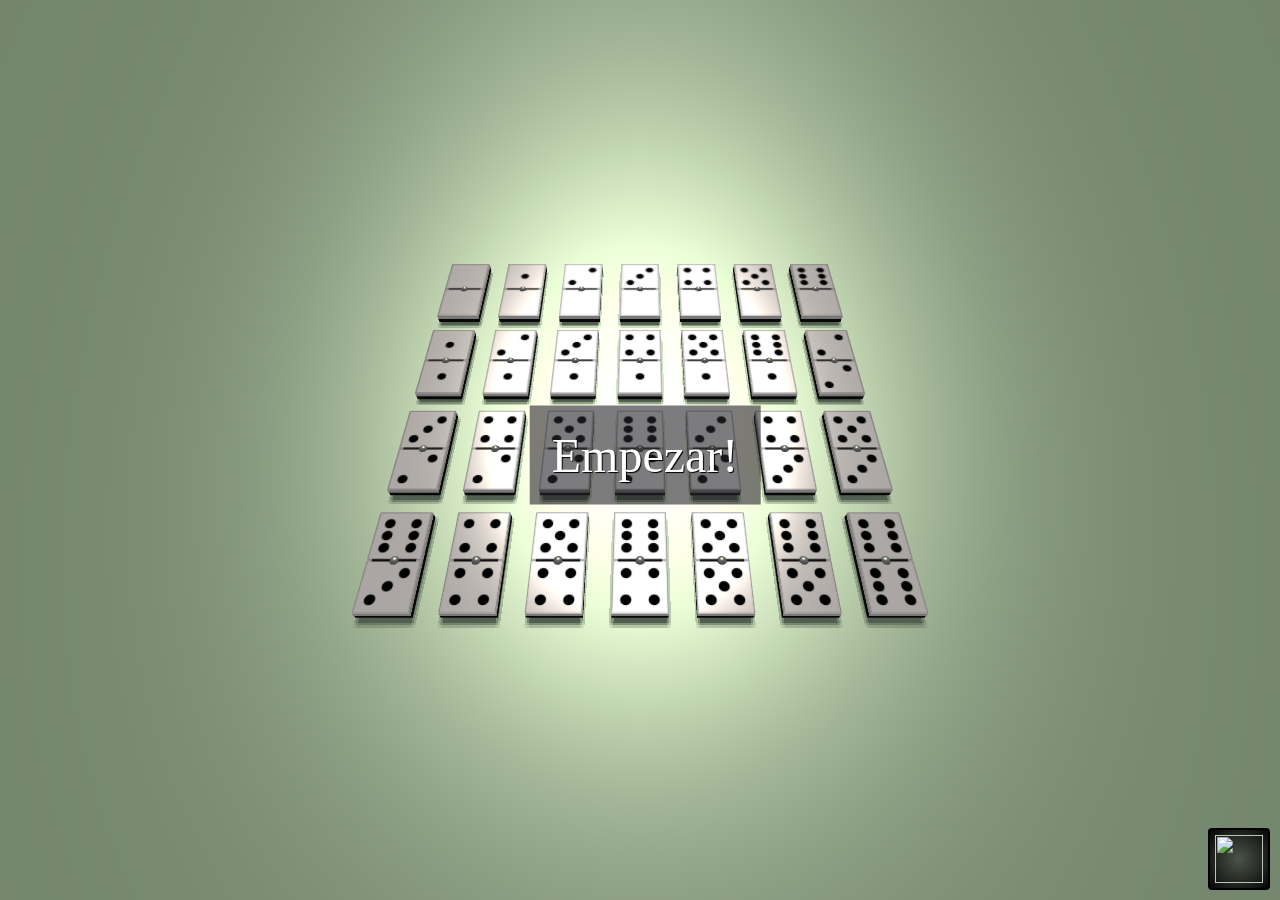
==== docs/index.html @ 763f29bb "Create index.html" ====
<!-- 
    Domino ThreeJS creado por Josep Antoni Bover Comas el 16/01/2019

        Indice

        Vista por defecto en el Laboratorio de pruebas  
		devildrey33_Lab->Opciones->Vista = Filas;

        Ultima modificación el 16/01/2019
-->
<!DOCTYPE html>
<html>
    <head>
        <meta http-equiv='Content-Type' content='text/html; charset=utf-8' />
        <title>Domino Three.js</title>
        <!-- Estilos CSS para el objeto canvas -->
        <link rel='stylesheet' href='/CSS/ObjetoCanvas.css' />        
        <link rel='stylesheet' href='/CSS/Domino.css' />        
                
        <!-- Three.JS -->
        <script src="../JS/three.min.js"></script>

        <!-- ObjetoCanvas similar al ObjetoBanner para testear Banners -->
        <script src="../JS/ObjetoCanvas.js"></script>
        <script src="../JS/ObjetoAnimacion.js"></script>

        <script src="../JS/Domino_Texturas.js"></script>        
        <script src="../JS/Domino_Ficha.js"></script>        
        <script src="../JS/Domino_Partida.js"></script>        
        <script src="../JS/Domino.js"></script>        
    </head>
    <body>
        <div id='Empezar' class='MarcoCanvas' onclick='Domino.Partida.Empezar()'>Empezar!</div>
        <div id='Msg1' class='MarcoCanvas' ></div>   <!-- Mensaje Jugador 1 -->
        <div id='Msg2' class='MarcoCanvas' ></div>   <!-- Mensaje Jugador 2 -->
        <div id='Msg3' class='MarcoCanvas' ></div>   <!-- Mensaje Jugador 3 -->
        <div id='Msg4' class='MarcoCanvas' ></div>   <!-- Mensaje Jugador 4 -->
    </body>
</html>
---- CSS/ObjetoCanvas.css ----
/* 
    Archivo CSS para el ObjetoCanvas creado el [05/08/2016] por Josep Antoni Bover Comas, para https://devildrey33.es
    Ultima modificación [03/04/2018]
        - [03/04/2018] Añadido filtro blur/grayscale en el canvas durante la pre-carga (mientras se ve el mensaje "Cargando...")
                       NOTA : no funciona en navegadores de microsoft..
*/



/* Fuente del logo */
@import url('https://fonts.googleapis.com/css?family=Architects+Daughter|Orbitron');


body { margin:0px; padding:0px; }
            
/* Estilos para los marcos informativos */
#ObjetoCanvas {
    margin:0px;
    height:100%;
    border-top:none;
    color:#FFFFFF;
    /*    background:rgba(49,46,53, 1);*/
    z-index:10;
    /*    position:absolute;*/
    width:100%;
    overflow:hidden;
    position:fixed;
    top:0px;
    bottom:0px;
    left: 0px;
}        

#ObjetoCanvas, #ObjetoCanvas * {
    /* Anula la animación del iphone al hacer scroll y evita el flickering si hay etiquetas por encima del canvas (o eso dice stackoverflow... POR) */
    /* NO FUNCIONA O NO ACABA DE FUNCIONAR... */
   -webkit-tap-highlight-color:rgba(0,0,0,0);        
}

#ObjetoCanvas > #Cabecera_Canvas {
    width:100%;
    height:100%;
    position:absolute;
    top:0px;
    left:0px;
    right:0px;
    bottom:0px;
/*    filter:grayscale(0%);
    transition:filter 2s;*/
}

#ObjetoCanvas[cargando=true] > #Cabecera_Canvas {
/*    filter:grayscale(100%);*/
}

#ObjetoCanvas > #Cabecera_Cargando {  left: calc(50%);  font-family:'Orbitron',sans-serif; }
#ObjetoCanvas > #Cabecera_Iniciar  {  left: calc(50%);   cursor:pointer;  }


#ObjetoCanvas > #Cabecera_Cargando, #ObjetoCanvas > #Cabecera_Iniciar {
    bottom: 50%;
    /* height: 50px; */
    font-size: 42px;
    transform:perspective(600px) rotateX(-90deg) translateX(-50%);
}        
            
/*#Cabecera > #Cabecera_Stats {
    transform-origin: top center;
    transform:perspective(600px) rotateX(-90deg);  
    right:0px;
}*/

#ObjetoCanvas > #Cabecera_PausaAni {
    transform-origin: top center;
    transform:perspective(600px) rotateX(-90deg);
    top:0px;
    right:0px;    
}

/* Sobra nomes s'utilitza en el banner */         
/* Solo se muestra la información de la animación si la animación está activa (puede estar visible pero inactiva si la web no tiene el foco) */
/*#Cabecera[animar=true]:hover > #Cabecera_Stats {
    transform:perspective(600px) rotateX(0deg);    
}*/

/* Solo se muestra la pausa de la animación si la animación está inactiva (puede estar visible pero inactiva si la web no tiene el foco) */
/*#ObjetoCanvas[animar=false] > #Cabecera_PausaAni {
    transform:perspective(600px) rotateX(0deg);    
}*/

/* Solo se muestra el texto cargando mientras el atributo cargando sea true (necesario para advertir de la carga de texturas) */
#ObjetoCanvas[cargando=true] > #Cabecera_Cargando {
    transform:perspective(600px) rotateX(0deg) translateX(-50%);        
}
/* Marco para mostrar texto */
.MarcoCanvas {
    transition:0.4s cubic-bezier(.33,.05,.69,1.59);
    z-index:13;
    padding:10px;
    margin:5px;    
    background-color: rgba(37,35,40, 0.6);
    color:#FFF;
    text-shadow:1px 1px 1px #000;
    position:fixed;
    border:1px solid #353338;
    -webkit-user-select : none;
    -moz-user-select    : none;
    -ms-user-select     : none;
    user-select         : none;    
}

#Cabecera_Error {
    position:fixed;
    background-color: rgb(128, 128, 128) !important;    
    min-width:100%;    
    min-height:100%;    
    z-index:1000;
    display:none;
    margin:0px;
    padding:20px;
    font-size:20px;
}

#Cabecera_Error[visible=true] {
    display:block;
}

#Cabecera_Error > span {
    background-color: rgb(187,35,40) !important; 
    padding:5px;
    margin-left:auto;
    margin-right:auto;
    display:table;
}

#Cabecera_Error > img {
    width:650px; 
    height:500px;
    position:relative;
    margin-left:auto;
    margin-right:auto;
    display:table;
}




/* Contenedor para los controles del canvas */
#ObjetoCanvas_Controles {
    position:fixed;
    
    bottom:10px;
    z-index:1000;
    -webkit-user-select : none;
    -moz-user-select    : none;
    -ms-user-select     : none;
    user-select         : none;
    /* left: 0px; */
    display:flex;
    flex-direction: column;
    justify-content:space-between;
    font-family:'Orbitron',sans-serif;
    align-items: flex-start;
    text-shadow:1px 1px 1px #000;
}

#ObjetoCanvas_Controles[alinear=derecha]   { right:10px; }
#ObjetoCanvas_Controles[alinear=izquierda] { left:10px; }

.ObjetoCanvas_Boton, .ObjetoCanvas_Marco {
    width:58px;
    height:58px;
    /*padding:10px;*/
    border-radius:4px;
    border:2px solid #000;
    background-image:radial-gradient(rgba(35, 35, 35, 0.5), rgba(0, 0, 0, 0.95));
    /*cursor:pointer;*/
    color:#FFF;
    overflow:hidden;
    /* margin-left:auto;  */
    /* margin-right:auto; */
    margin-top:10px;
    position:relative;
    transition:0.4s;
}

#ObjetoCanvas_Controles[alinear=derecha] > .ObjetoCanvas_Boton, #ObjetoCanvas_Controles[alinear=derecha] > .ObjetoCanvas_Marco {
    margin-left:auto;
}

#ObjetoCanvas_Controles[alinear=izquierda] > .ObjetoCanvas_Boton, #ObjetoCanvas_Controles[alinear=izquierda] > .ObjetoCanvas_Marco {
    margin-right:auto;
}

.ObjetoCanvas_Boton:hover {
    border:2px solid rgb(234, 80, 78);
    cursor:pointer;
}

.ObjetoCanvas_Marco > #ObjetoCanvas_FPS,
.ObjetoCanvas_Marco > #ObjetoCanvas_TxtFPS {                
    display:table;
    margin-left:auto;
    margin-right:auto;
    cursor: default;
}

.ObjetoCanvas_Marco > #ObjetoCanvas_FPS    { font-size:26px; color:rgb(0, 255, 0); }
.ObjetoCanvas_Marco > #ObjetoCanvas_TxtFPS { font-size:16px; }

.ObjetoCanvas_Boton > img {
    transition:0.4s;
    width:48px;
    height:48px;
    position:absolute;
    top:5px;
    right:5px;
}

.ObjetoCanvas_Boton:hover > img {
    transform: scale(1.5, 1.5);
}

#ObjetoCavas_PantallaCompleta, #ObjetoCavas_RestaurarPantalla {
    cursor:pointer;
}

#ObjetoCavas_Logo:hover {
    width:280px;
    border:2px solid rgb(234, 80, 78);
}


#ObjetoCavas_Logo > #ObjetoCavas_TextoLogo {
    position:absolute;
    bottom:14px;
    margin-top:3px;
    transition:0.4s;
    width:4800px; /* 12 caracters * 400px */                 
    font-size:24px;
/*    letter-spacing:-3px;*/
}


#ObjetoCavas_Logo:hover > #ObjetoCavas_TextoLogo > span {                
    position:relative;
    opacity:1;
    left:400px;
    animation: AnimacionLogo 0.5s 1 cubic-bezier(.17,-0.42,0,1.15);
    animation-fill-mode:forwards;

}

#ObjetoCavas_Logo > #ObjetoCavas_TextoLogo > span {
    transition:0.5s cubic-bezier(.17,-0.42,0,1.15);
    opacity:0;
    position: relative;
    display: inline-block;
    color:#FFF;
}            
/* Color rojo del 33 */
#ObjetoCavas_Logo > #ObjetoCavas_TextoLogo > span:nth-child(11), #ObjetoCavas_Logo > #ObjetoCavas_TextoLogo > span:nth-child(12) {
    color: rgb(234, 80, 78);
}            


#ObjetoCavas_Logo:hover > #ObjetoCavas_TextoLogo > span:nth-child(1)  {    animation-delay: 0.55s;     }
#ObjetoCavas_Logo:hover > #ObjetoCavas_TextoLogo > span:nth-child(2)  {    animation-delay: 0.50s;     }
#ObjetoCavas_Logo:hover > #ObjetoCavas_TextoLogo > span:nth-child(3)  {    animation-delay: 0.45s;     }
#ObjetoCavas_Logo:hover > #ObjetoCavas_TextoLogo > span:nth-child(4)  {    animation-delay: 0.40s;     }
#ObjetoCavas_Logo:hover > #ObjetoCavas_TextoLogo > span:nth-child(5)  {    animation-delay: 0.35s;     }
#ObjetoCavas_Logo:hover > #ObjetoCavas_TextoLogo > span:nth-child(6)  {    animation-delay: 0.30s;     }
#ObjetoCavas_Logo:hover > #ObjetoCavas_TextoLogo > span:nth-child(7)  {    animation-delay: 0.25s;     }
#ObjetoCavas_Logo:hover > #ObjetoCavas_TextoLogo > span:nth-child(8)  {    animation-delay: 0.20s;     }
#ObjetoCavas_Logo:hover > #ObjetoCavas_TextoLogo > span:nth-child(9)  {    animation-delay: 0.15s;     }
#ObjetoCavas_Logo:hover > #ObjetoCavas_TextoLogo > span:nth-child(10) {    animation-delay: 0.10s;     }
#ObjetoCavas_Logo:hover > #ObjetoCavas_TextoLogo > span:nth-child(11) {    animation-delay: 0.05s;     }
#ObjetoCavas_Logo:hover > #ObjetoCavas_TextoLogo > span:nth-child(12) {    animation-delay: 0.0s;     }

@keyframes AnimacionLogo {
    0%   { left:500px;  }
    100% { left:10px;  }
}  


/* Forzar landscape */
@media only screen and (orientation:portrait){
    #ObjetoCanvas[forzarlandscape] {
        transform: rotatez(90deg);
    }
}
@media only screen and (orientation:landscape){
    #ObjetoCanvas[forzarlandscape] {  
        transform: rotatez(0deg);
    }
}
---- CSS/Domino.css ----
/*
To change this license header, choose License Headers in Project Properties.
To change this template file, choose Tools | Templates
and open the template in the editor.
*/
/* 
    Created on : 16-ene-2019, 20:09:35
    Author     : devildrey33
*/

#Empezar {
    position:fixed;
    border:1px solid #000;
    top:50%;
    left:50%;
    transform: translate(-50%, -50%);
/*    background:rgba(0, 0, 200, 0.8);
    color:#FFF;
    text-shadow:1px 1px 1px #000;
    border-radius:8px;*/
    padding:20px;
    font-size:48px;
    z-index:1000;
    cursor: pointer;    
    border:2px solid transparent;
/*    transition:0.4s;*/
}

#Empezar:hover {
    background-color: rgba(37,35,40, 0.9);
/*    color :rgb(234, 80, 78);*/
    border:2px solid rgb(234, 80, 78);
}


#Msg1, #Msg2, #Msg3, #Msg4 {
    position:fixed;
    font-size:32px;
    transition:0.4s ease-out;
}

#Msg1 {
    bottom:-20%;    
    left:50%;
    transform: translate(-50%, 0%);    
}

#Msg1[MsgVisible="true"] {
    bottom:2%;
}

#Msg2 {
    right:-20%;
    top:50%;
    transform: translate(0%, -50%);    
}

#Msg2[MsgVisible="true"] {
    right:2%;
}

#Msg3 {
    top:-20%;
    left:50%;
    transform: translate(-50%, 0%);
}

#Msg3[MsgVisible="true"] {
    top:2%;
}

#Msg4 {
    left:-20%;
    top:50%;
    transform: translate(0%, -50%);    
}

#Msg4[MsgVisible="true"] {
    left:2%;
}
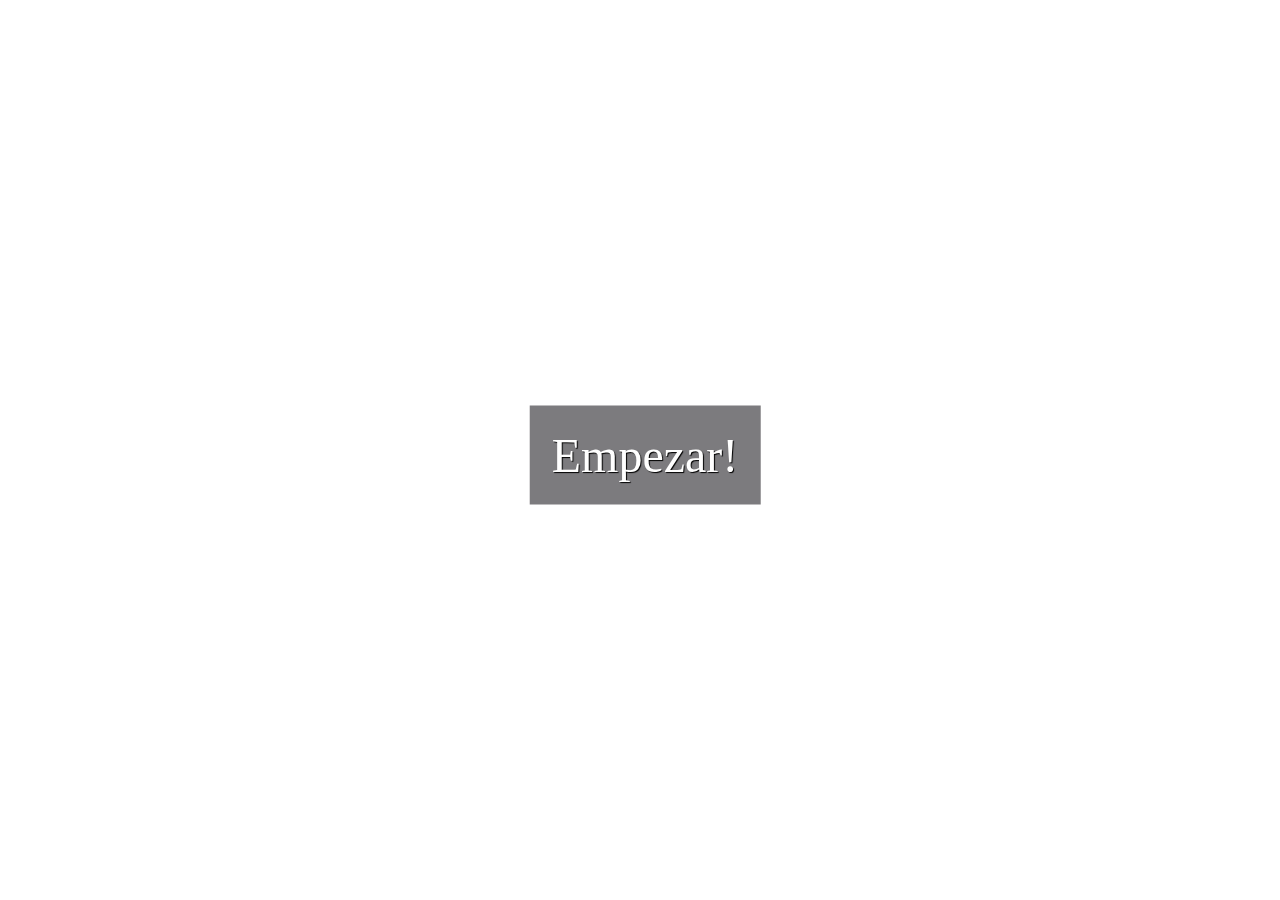
==== commit 25670dda: "Update index.html" ====
--- a/docs/index.html
+++ b/docs/index.html
@@ -18,16 +18,16 @@
         <link rel='stylesheet' href='/CSS/Domino.css' />        
                 
         <!-- Three.JS -->
-        <script src="../JS/three.min.js"></script>
+        <script src="https://raw.githubusercontent.com/devildrey33/Domino/master/JS/three.min.js"></script>
 
         <!-- ObjetoCanvas similar al ObjetoBanner para testear Banners -->
-        <script src="../JS/ObjetoCanvas.js"></script>
-        <script src="../JS/ObjetoAnimacion.js"></script>
+        <script src="https://raw.githubusercontent.com/devildrey33/Domino/master/JS/ObjetoCanvas.js"></script>
+        <script src="https://raw.githubusercontent.com/devildrey33/Domino/master/JS/ObjetoAnimacion.js"></script>
 
-        <script src="../JS/Domino_Texturas.js"></script>        
-        <script src="../JS/Domino_Ficha.js"></script>        
-        <script src="../JS/Domino_Partida.js"></script>        
-        <script src="../JS/Domino.js"></script>        
+        <script src="https://raw.githubusercontent.com/devildrey33/Domino/master/JS/Domino_Texturas.js"></script>        
+        <script src="https://raw.githubusercontent.com/devildrey33/Domino/master/JS/Domino_Ficha.js"></script>        
+        <script src="https://raw.githubusercontent.com/devildrey33/Domino/master/JS/Domino_Partida.js"></script>        
+        <script src="https://raw.githubusercontent.com/devildrey33/Domino/master/JS/Domino.js"></script>        
     </head>
     <body>
         <div id='Empezar' class='MarcoCanvas' onclick='Domino.Partida.Empezar()'>Empezar!</div>
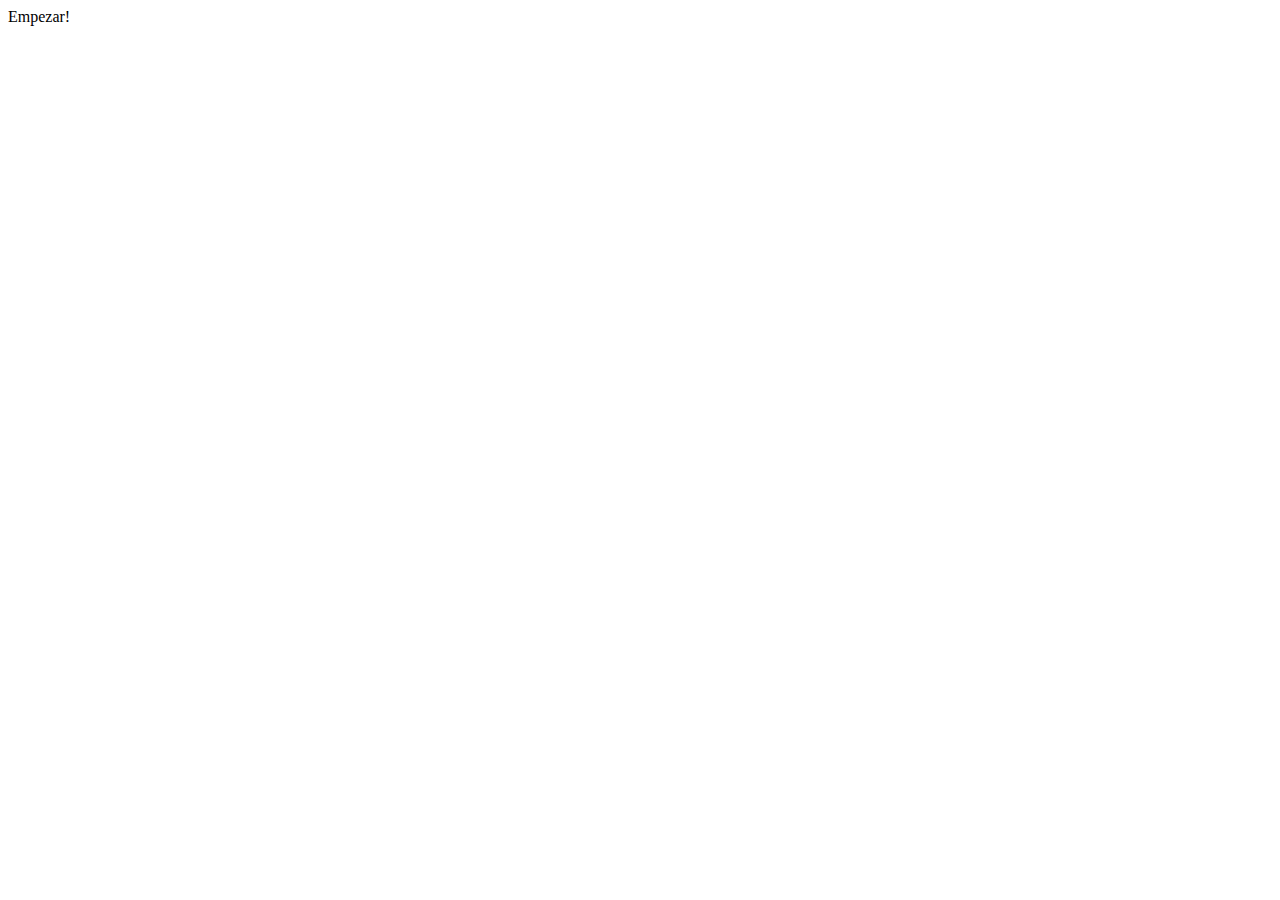
==== commit a80f0dee: "Update index.html" ====
--- a/docs/index.html
+++ b/docs/index.html
@@ -14,8 +14,8 @@
         <meta http-equiv='Content-Type' content='text/html; charset=utf-8' />
         <title>Domino Three.js</title>
         <!-- Estilos CSS para el objeto canvas -->
-        <link rel='stylesheet' href='/CSS/ObjetoCanvas.css' />        
-        <link rel='stylesheet' href='/CSS/Domino.css' />        
+        <link rel='stylesheet' href='https://raw.githubusercontent.com/devildrey33/Domino/master/CSS/ObjetoCanvas.css' />        
+        <link rel='stylesheet' href='https://raw.githubusercontent.com/devildrey33/Domino/master/CSS/Domino.css' />        
                 
         <!-- Three.JS -->
         <script src="https://raw.githubusercontent.com/devildrey33/Domino/master/JS/three.min.js"></script>
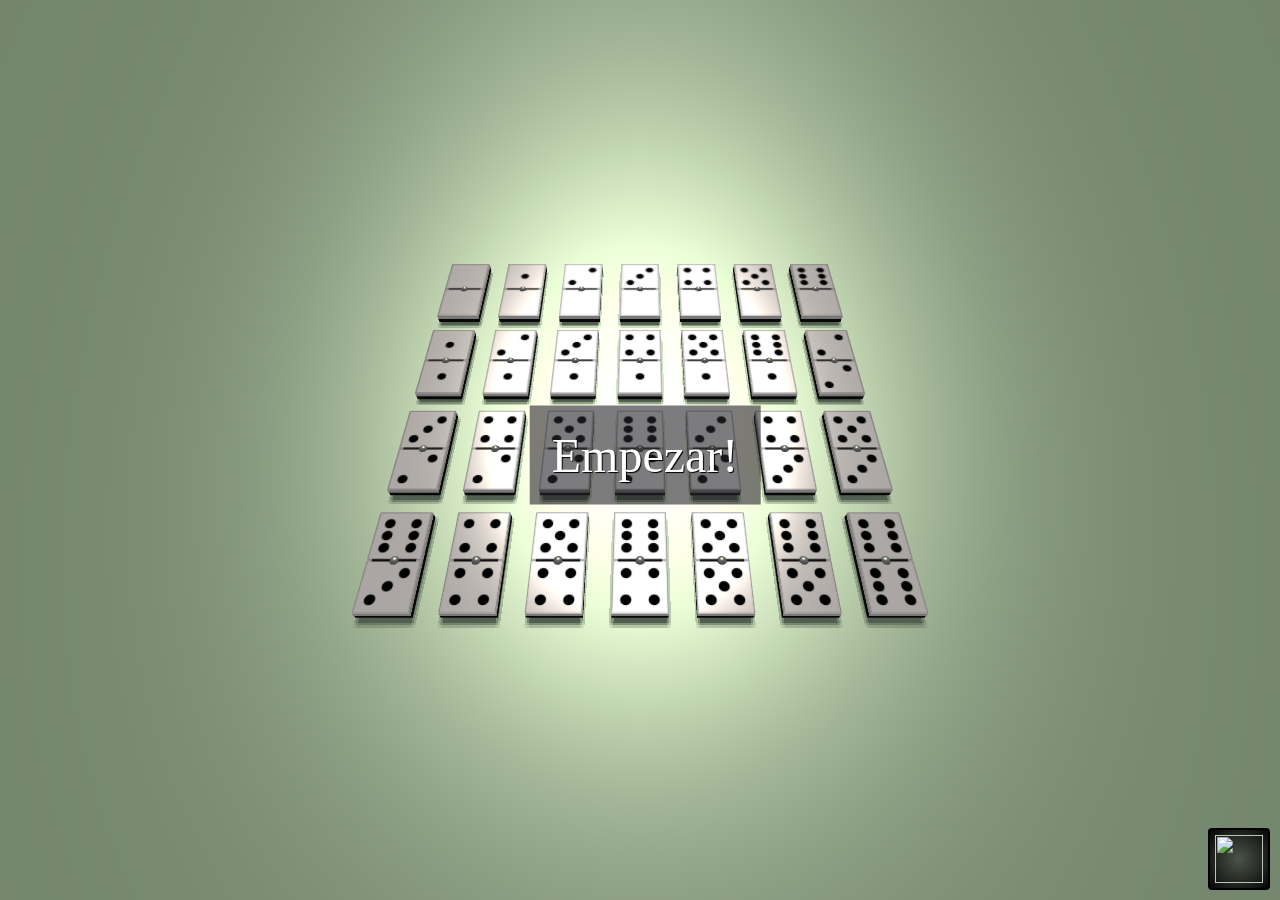
==== commit cf36c43b: "project page.." ====
--- a/docs/index.html
+++ b/docs/index.html
@@ -14,20 +14,20 @@
         <meta http-equiv='Content-Type' content='text/html; charset=utf-8' />
         <title>Domino Three.js</title>
         <!-- Estilos CSS para el objeto canvas -->
-        <link rel='stylesheet' href='https://raw.githubusercontent.com/devildrey33/Domino/master/CSS/ObjetoCanvas.css' />        
-        <link rel='stylesheet' href='https://raw.githubusercontent.com/devildrey33/Domino/master/CSS/Domino.css' />        
+        <link rel='stylesheet' href='/CSS/ObjetoCanvas.css' />        
+        <link rel='stylesheet' href='/CSS/Domino.css' />        
                 
         <!-- Three.JS -->
-        <script src="https://raw.githubusercontent.com/devildrey33/Domino/master/JS/three.min.js"></script>
+        <script src="/JS/three.min.js"></script>
 
         <!-- ObjetoCanvas similar al ObjetoBanner para testear Banners -->
-        <script src="https://raw.githubusercontent.com/devildrey33/Domino/master/JS/ObjetoCanvas.js"></script>
-        <script src="https://raw.githubusercontent.com/devildrey33/Domino/master/JS/ObjetoAnimacion.js"></script>
+        <script src="/JS/ObjetoCanvas.js"></script>
+        <script src="/JS/ObjetoAnimacion.js"></script>
 
-        <script src="https://raw.githubusercontent.com/devildrey33/Domino/master/JS/Domino_Texturas.js"></script>        
-        <script src="https://raw.githubusercontent.com/devildrey33/Domino/master/JS/Domino_Ficha.js"></script>        
-        <script src="https://raw.githubusercontent.com/devildrey33/Domino/master/JS/Domino_Partida.js"></script>        
-        <script src="https://raw.githubusercontent.com/devildrey33/Domino/master/JS/Domino.js"></script>        
+        <script src="/JS/Domino_Texturas.js"></script>        
+        <script src="/JS/Domino_Ficha.js"></script>        
+        <script src="/JS/Domino_Partida.js"></script>        
+        <script src="/JS/Domino.js"></script>        
     </head>
     <body>
         <div id='Empezar' class='MarcoCanvas' onclick='Domino.Partida.Empezar()'>Empezar!</div>
--- a/CSS/ObjetoCanvas.css
+++ b/CSS/ObjetoCanvas.css
@@ -0,0 +1,295 @@
+/* 
+    Archivo CSS para el ObjetoCanvas creado el [05/08/2016] por Josep Antoni Bover Comas, para https://devildrey33.es
+    Ultima modificación [03/04/2018]
+        - [03/04/2018] Añadido filtro blur/grayscale en el canvas durante la pre-carga (mientras se ve el mensaje "Cargando...")
+                       NOTA : no funciona en navegadores de microsoft..
+*/
+
+
+
+/* Fuente del logo */
+@import url('https://fonts.googleapis.com/css?family=Architects+Daughter|Orbitron');
+
+
+body { margin:0px; padding:0px; }
+            
+/* Estilos para los marcos informativos */
+#ObjetoCanvas {
+    margin:0px;
+    height:100%;
+    border-top:none;
+    color:#FFFFFF;
+    /*    background:rgba(49,46,53, 1);*/
+    z-index:10;
+    /*    position:absolute;*/
+    width:100%;
+    overflow:hidden;
+    position:fixed;
+    top:0px;
+    bottom:0px;
+    left: 0px;
+}        
+
+#ObjetoCanvas, #ObjetoCanvas * {
+    /* Anula la animación del iphone al hacer scroll y evita el flickering si hay etiquetas por encima del canvas (o eso dice stackoverflow... POR) */
+    /* NO FUNCIONA O NO ACABA DE FUNCIONAR... */
+   -webkit-tap-highlight-color:rgba(0,0,0,0);        
+}
+
+#ObjetoCanvas > #Cabecera_Canvas {
+    width:100%;
+    height:100%;
+    position:absolute;
+    top:0px;
+    left:0px;
+    right:0px;
+    bottom:0px;
+/*    filter:grayscale(0%);
+    transition:filter 2s;*/
+}
+
+#ObjetoCanvas[cargando=true] > #Cabecera_Canvas {
+/*    filter:grayscale(100%);*/
+}
+
+#ObjetoCanvas > #Cabecera_Cargando {  left: calc(50%);  font-family:'Orbitron',sans-serif; }
+#ObjetoCanvas > #Cabecera_Iniciar  {  left: calc(50%);   cursor:pointer;  }
+
+
+#ObjetoCanvas > #Cabecera_Cargando, #ObjetoCanvas > #Cabecera_Iniciar {
+    bottom: 50%;
+    /* height: 50px; */
+    font-size: 42px;
+    transform:perspective(600px) rotateX(-90deg) translateX(-50%);
+}        
+            
+/*#Cabecera > #Cabecera_Stats {
+    transform-origin: top center;
+    transform:perspective(600px) rotateX(-90deg);  
+    right:0px;
+}*/
+
+#ObjetoCanvas > #Cabecera_PausaAni {
+    transform-origin: top center;
+    transform:perspective(600px) rotateX(-90deg);
+    top:0px;
+    right:0px;    
+}
+
+/* Sobra nomes s'utilitza en el banner */         
+/* Solo se muestra la información de la animación si la animación está activa (puede estar visible pero inactiva si la web no tiene el foco) */
+/*#Cabecera[animar=true]:hover > #Cabecera_Stats {
+    transform:perspective(600px) rotateX(0deg);    
+}*/
+
+/* Solo se muestra la pausa de la animación si la animación está inactiva (puede estar visible pero inactiva si la web no tiene el foco) */
+/*#ObjetoCanvas[animar=false] > #Cabecera_PausaAni {
+    transform:perspective(600px) rotateX(0deg);    
+}*/
+
+/* Solo se muestra el texto cargando mientras el atributo cargando sea true (necesario para advertir de la carga de texturas) */
+#ObjetoCanvas[cargando=true] > #Cabecera_Cargando {
+    transform:perspective(600px) rotateX(0deg) translateX(-50%);        
+}
+/* Marco para mostrar texto */
+.MarcoCanvas {
+    transition:0.4s cubic-bezier(.33,.05,.69,1.59);
+    z-index:13;
+    padding:10px;
+    margin:5px;    
+    background-color: rgba(37,35,40, 0.6);
+    color:#FFF;
+    text-shadow:1px 1px 1px #000;
+    position:fixed;
+    border:1px solid #353338;
+    -webkit-user-select : none;
+    -moz-user-select    : none;
+    -ms-user-select     : none;
+    user-select         : none;    
+}
+
+#Cabecera_Error {
+    position:fixed;
+    background-color: rgb(128, 128, 128) !important;    
+    min-width:100%;    
+    min-height:100%;    
+    z-index:1000;
+    display:none;
+    margin:0px;
+    padding:20px;
+    font-size:20px;
+}
+
+#Cabecera_Error[visible=true] {
+    display:block;
+}
+
+#Cabecera_Error > span {
+    background-color: rgb(187,35,40) !important; 
+    padding:5px;
+    margin-left:auto;
+    margin-right:auto;
+    display:table;
+}
+
+#Cabecera_Error > img {
+    width:650px; 
+    height:500px;
+    position:relative;
+    margin-left:auto;
+    margin-right:auto;
+    display:table;
+}
+
+
+
+
+/* Contenedor para los controles del canvas */
+#ObjetoCanvas_Controles {
+    position:fixed;
+    
+    bottom:10px;
+    z-index:1000;
+    -webkit-user-select : none;
+    -moz-user-select    : none;
+    -ms-user-select     : none;
+    user-select         : none;
+    /* left: 0px; */
+    display:flex;
+    flex-direction: column;
+    justify-content:space-between;
+    font-family:'Orbitron',sans-serif;
+    align-items: flex-start;
+    text-shadow:1px 1px 1px #000;
+}
+
+#ObjetoCanvas_Controles[alinear=derecha]   { right:10px; }
+#ObjetoCanvas_Controles[alinear=izquierda] { left:10px; }
+
+.ObjetoCanvas_Boton, .ObjetoCanvas_Marco {
+    width:58px;
+    height:58px;
+    /*padding:10px;*/
+    border-radius:4px;
+    border:2px solid #000;
+    background-image:radial-gradient(rgba(35, 35, 35, 0.5), rgba(0, 0, 0, 0.95));
+    /*cursor:pointer;*/
+    color:#FFF;
+    overflow:hidden;
+    /* margin-left:auto;  */
+    /* margin-right:auto; */
+    margin-top:10px;
+    position:relative;
+    transition:0.4s;
+}
+
+#ObjetoCanvas_Controles[alinear=derecha] > .ObjetoCanvas_Boton, #ObjetoCanvas_Controles[alinear=derecha] > .ObjetoCanvas_Marco {
+    margin-left:auto;
+}
+
+#ObjetoCanvas_Controles[alinear=izquierda] > .ObjetoCanvas_Boton, #ObjetoCanvas_Controles[alinear=izquierda] > .ObjetoCanvas_Marco {
+    margin-right:auto;
+}
+
+.ObjetoCanvas_Boton:hover {
+    border:2px solid rgb(234, 80, 78);
+    cursor:pointer;
+}
+
+.ObjetoCanvas_Marco > #ObjetoCanvas_FPS,
+.ObjetoCanvas_Marco > #ObjetoCanvas_TxtFPS {                
+    display:table;
+    margin-left:auto;
+    margin-right:auto;
+    cursor: default;
+}
+
+.ObjetoCanvas_Marco > #ObjetoCanvas_FPS    { font-size:26px; color:rgb(0, 255, 0); }
+.ObjetoCanvas_Marco > #ObjetoCanvas_TxtFPS { font-size:16px; }
+
+.ObjetoCanvas_Boton > img {
+    transition:0.4s;
+    width:48px;
+    height:48px;
+    position:absolute;
+    top:5px;
+    right:5px;
+}
+
+.ObjetoCanvas_Boton:hover > img {
+    transform: scale(1.5, 1.5);
+}
+
+#ObjetoCavas_PantallaCompleta, #ObjetoCavas_RestaurarPantalla {
+    cursor:pointer;
+}
+
+#ObjetoCavas_Logo:hover {
+    width:280px;
+    border:2px solid rgb(234, 80, 78);
+}
+
+
+#ObjetoCavas_Logo > #ObjetoCavas_TextoLogo {
+    position:absolute;
+    bottom:14px;
+    margin-top:3px;
+    transition:0.4s;
+    width:4800px; /* 12 caracters * 400px */                 
+    font-size:24px;
+/*    letter-spacing:-3px;*/
+}
+
+
+#ObjetoCavas_Logo:hover > #ObjetoCavas_TextoLogo > span {                
+    position:relative;
+    opacity:1;
+    left:400px;
+    animation: AnimacionLogo 0.5s 1 cubic-bezier(.17,-0.42,0,1.15);
+    animation-fill-mode:forwards;
+
+}
+
+#ObjetoCavas_Logo > #ObjetoCavas_TextoLogo > span {
+    transition:0.5s cubic-bezier(.17,-0.42,0,1.15);
+    opacity:0;
+    position: relative;
+    display: inline-block;
+    color:#FFF;
+}            
+/* Color rojo del 33 */
+#ObjetoCavas_Logo > #ObjetoCavas_TextoLogo > span:nth-child(11), #ObjetoCavas_Logo > #ObjetoCavas_TextoLogo > span:nth-child(12) {
+    color: rgb(234, 80, 78);
+}            
+
+
+#ObjetoCavas_Logo:hover > #ObjetoCavas_TextoLogo > span:nth-child(1)  {    animation-delay: 0.55s;     }
+#ObjetoCavas_Logo:hover > #ObjetoCavas_TextoLogo > span:nth-child(2)  {    animation-delay: 0.50s;     }
+#ObjetoCavas_Logo:hover > #ObjetoCavas_TextoLogo > span:nth-child(3)  {    animation-delay: 0.45s;     }
+#ObjetoCavas_Logo:hover > #ObjetoCavas_TextoLogo > span:nth-child(4)  {    animation-delay: 0.40s;     }
+#ObjetoCavas_Logo:hover > #ObjetoCavas_TextoLogo > span:nth-child(5)  {    animation-delay: 0.35s;     }
+#ObjetoCavas_Logo:hover > #ObjetoCavas_TextoLogo > span:nth-child(6)  {    animation-delay: 0.30s;     }
+#ObjetoCavas_Logo:hover > #ObjetoCavas_TextoLogo > span:nth-child(7)  {    animation-delay: 0.25s;     }
+#ObjetoCavas_Logo:hover > #ObjetoCavas_TextoLogo > span:nth-child(8)  {    animation-delay: 0.20s;     }
+#ObjetoCavas_Logo:hover > #ObjetoCavas_TextoLogo > span:nth-child(9)  {    animation-delay: 0.15s;     }
+#ObjetoCavas_Logo:hover > #ObjetoCavas_TextoLogo > span:nth-child(10) {    animation-delay: 0.10s;     }
+#ObjetoCavas_Logo:hover > #ObjetoCavas_TextoLogo > span:nth-child(11) {    animation-delay: 0.05s;     }
+#ObjetoCavas_Logo:hover > #ObjetoCavas_TextoLogo > span:nth-child(12) {    animation-delay: 0.0s;     }
+
+@keyframes AnimacionLogo {
+    0%   { left:500px;  }
+    100% { left:10px;  }
+}  
+
+
+/* Forzar landscape */
+@media only screen and (orientation:portrait){
+    #ObjetoCanvas[forzarlandscape] {
+        transform: rotatez(90deg);
+    }
+}
+@media only screen and (orientation:landscape){
+    #ObjetoCanvas[forzarlandscape] {  
+        transform: rotatez(0deg);
+    }
+}--- a/CSS/Domino.css
+++ b/CSS/Domino.css
@@ -0,0 +1,81 @@
+/*
+To change this license header, choose License Headers in Project Properties.
+To change this template file, choose Tools | Templates
+and open the template in the editor.
+*/
+/* 
+    Created on : 16-ene-2019, 20:09:35
+    Author     : devildrey33
+*/
+
+#Empezar {
+    position:fixed;
+    border:1px solid #000;
+    top:50%;
+    left:50%;
+    transform: translate(-50%, -50%);
+/*    background:rgba(0, 0, 200, 0.8);
+    color:#FFF;
+    text-shadow:1px 1px 1px #000;
+    border-radius:8px;*/
+    padding:20px;
+    font-size:48px;
+    z-index:1000;
+    cursor: pointer;    
+    border:2px solid transparent;
+/*    transition:0.4s;*/
+}
+
+#Empezar:hover {
+    background-color: rgba(37,35,40, 0.9);
+/*    color :rgb(234, 80, 78);*/
+    border:2px solid rgb(234, 80, 78);
+}
+
+
+#Msg1, #Msg2, #Msg3, #Msg4 {
+    position:fixed;
+    font-size:32px;
+    transition:0.4s ease-out;
+}
+
+#Msg1 {
+    bottom:-20%;    
+    left:50%;
+    transform: translate(-50%, 0%);    
+}
+
+#Msg1[MsgVisible="true"] {
+    bottom:2%;
+}
+
+#Msg2 {
+    right:-20%;
+    top:50%;
+    transform: translate(0%, -50%);    
+}
+
+#Msg2[MsgVisible="true"] {
+    right:2%;
+}
+
+#Msg3 {
+    top:-20%;
+    left:50%;
+    transform: translate(-50%, 0%);
+}
+
+#Msg3[MsgVisible="true"] {
+    top:2%;
+}
+
+#Msg4 {
+    left:-20%;
+    top:50%;
+    transform: translate(0%, -50%);    
+}
+
+#Msg4[MsgVisible="true"] {
+    left:2%;
+}
+
